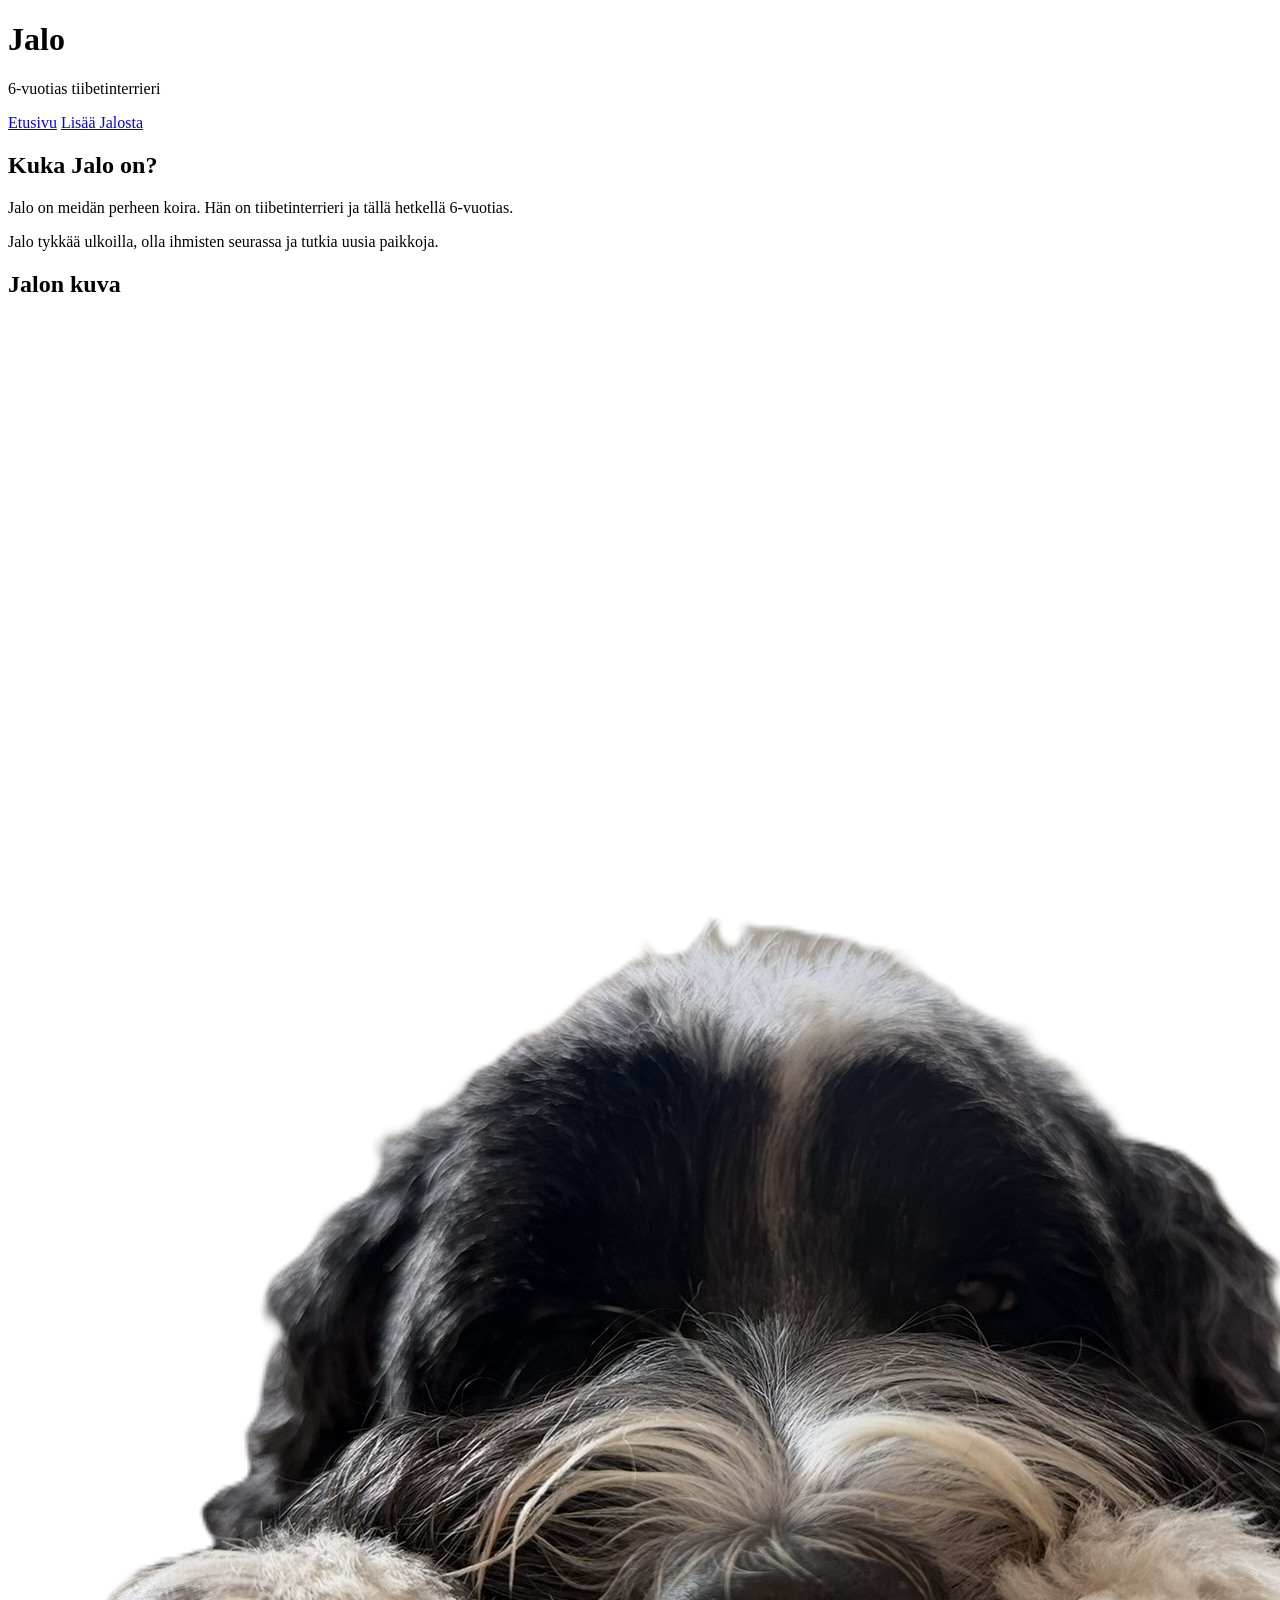
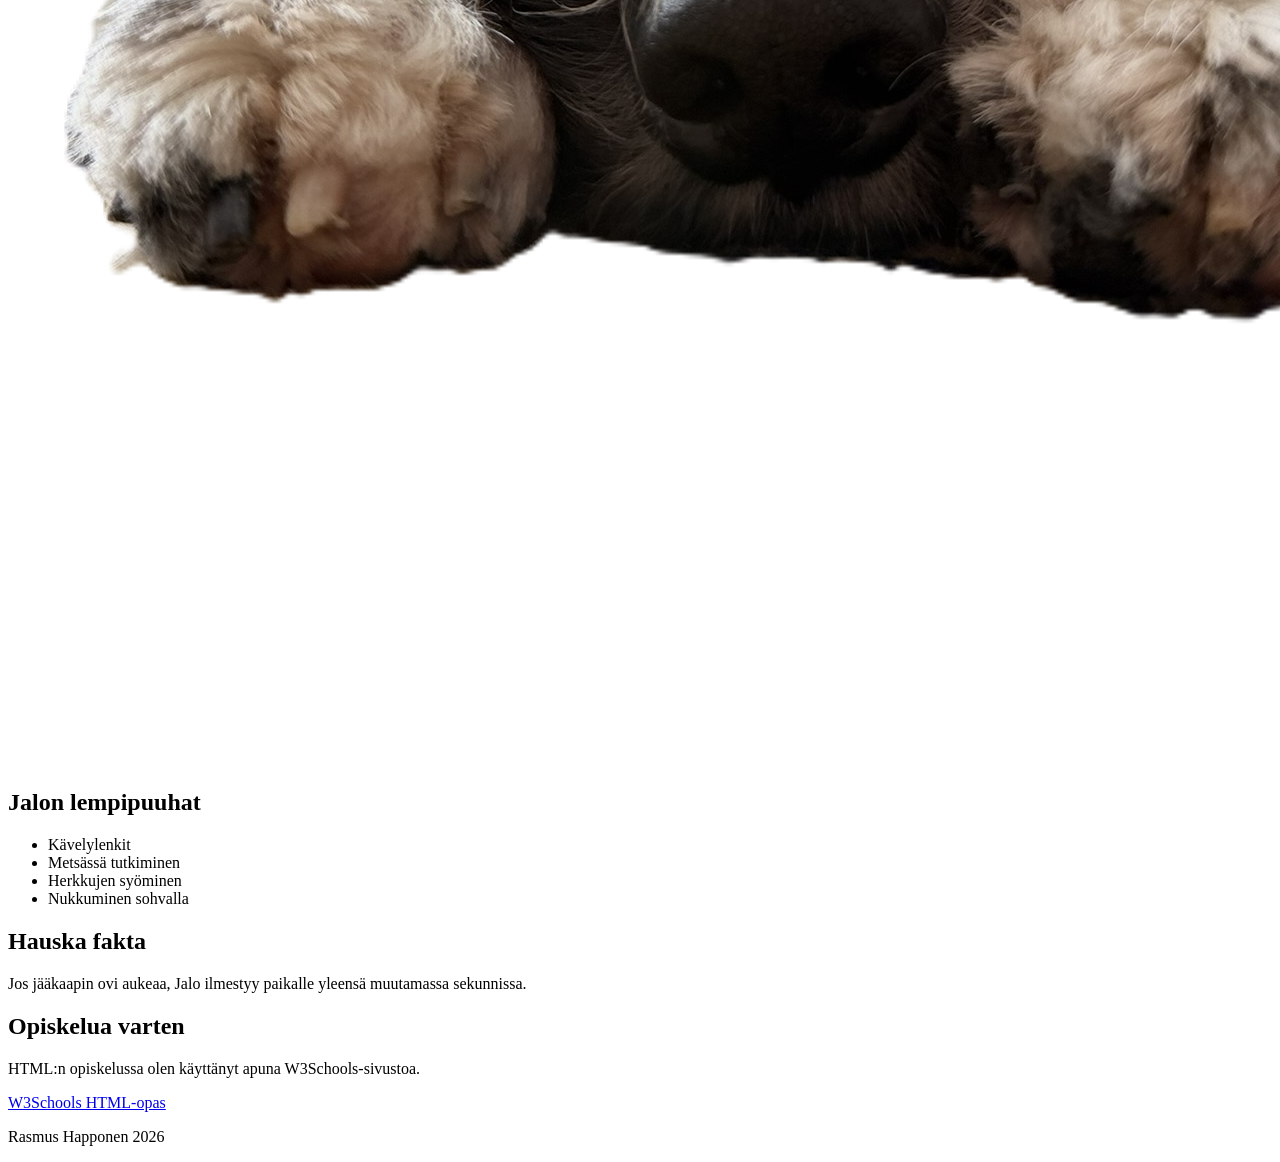
==== index.html @ 2bcfd55b "JSK_Viikko1_abcde" ====
<!DOCTYPE html>
<html lang="fi">

<head>
    <meta charset="UTF-8">
    <title>Jalo</title>
</head>

<body>

    <header>
        <h1>Jalo</h1>
        <p>6-vuotias tiibetinterrieri</p>

        <nav>
            <a href="index.html">Etusivu</a>
            <a href="about.html">Lisää Jalosta</a>
        </nav>
    </header>

    <main>

        <section>
            <h2>Kuka Jalo on?</h2>

            <p>
                Jalo on meidän perheen koira. Hän on
                tiibetinterrieri ja tällä hetkellä 6-vuotias.
            </p>

            <p>
                Jalo tykkää ulkoilla, olla ihmisten seurassa
                ja tutkia uusia paikkoja.
            </p>
        </section>

        <section>
            <h2>Jalon kuva</h2>

            <img src="jalolähikuva.png" alt="">
        </section>

        <section>
            <h2>Jalon lempipuuhat</h2>

            <ul>
                <li>Kävelylenkit</li>
                <li>Metsässä tutkiminen</li>
                <li>Herkkujen syöminen</li>
                <li>Nukkuminen sohvalla</li>
            </ul>
        </section>

        <section>
            <h2>Hauska fakta</h2>

            <p>
                Jos jääkaapin ovi aukeaa, Jalo ilmestyy paikalle
                yleensä muutamassa sekunnissa.
            </p>
        </section>

        <section>
            <h2>Opiskelua varten</h2>

            <p>
                HTML:n opiskelussa olen käyttänyt apuna
                W3Schools-sivustoa.
            </p>

            <a href="https://www.w3schools.com/html/">
                W3Schools HTML-opas
            </a>
        </section>

    </main>

    <footer>
        <p>Rasmus Happonen 2026</p>
    </footer>

</body>

</html>
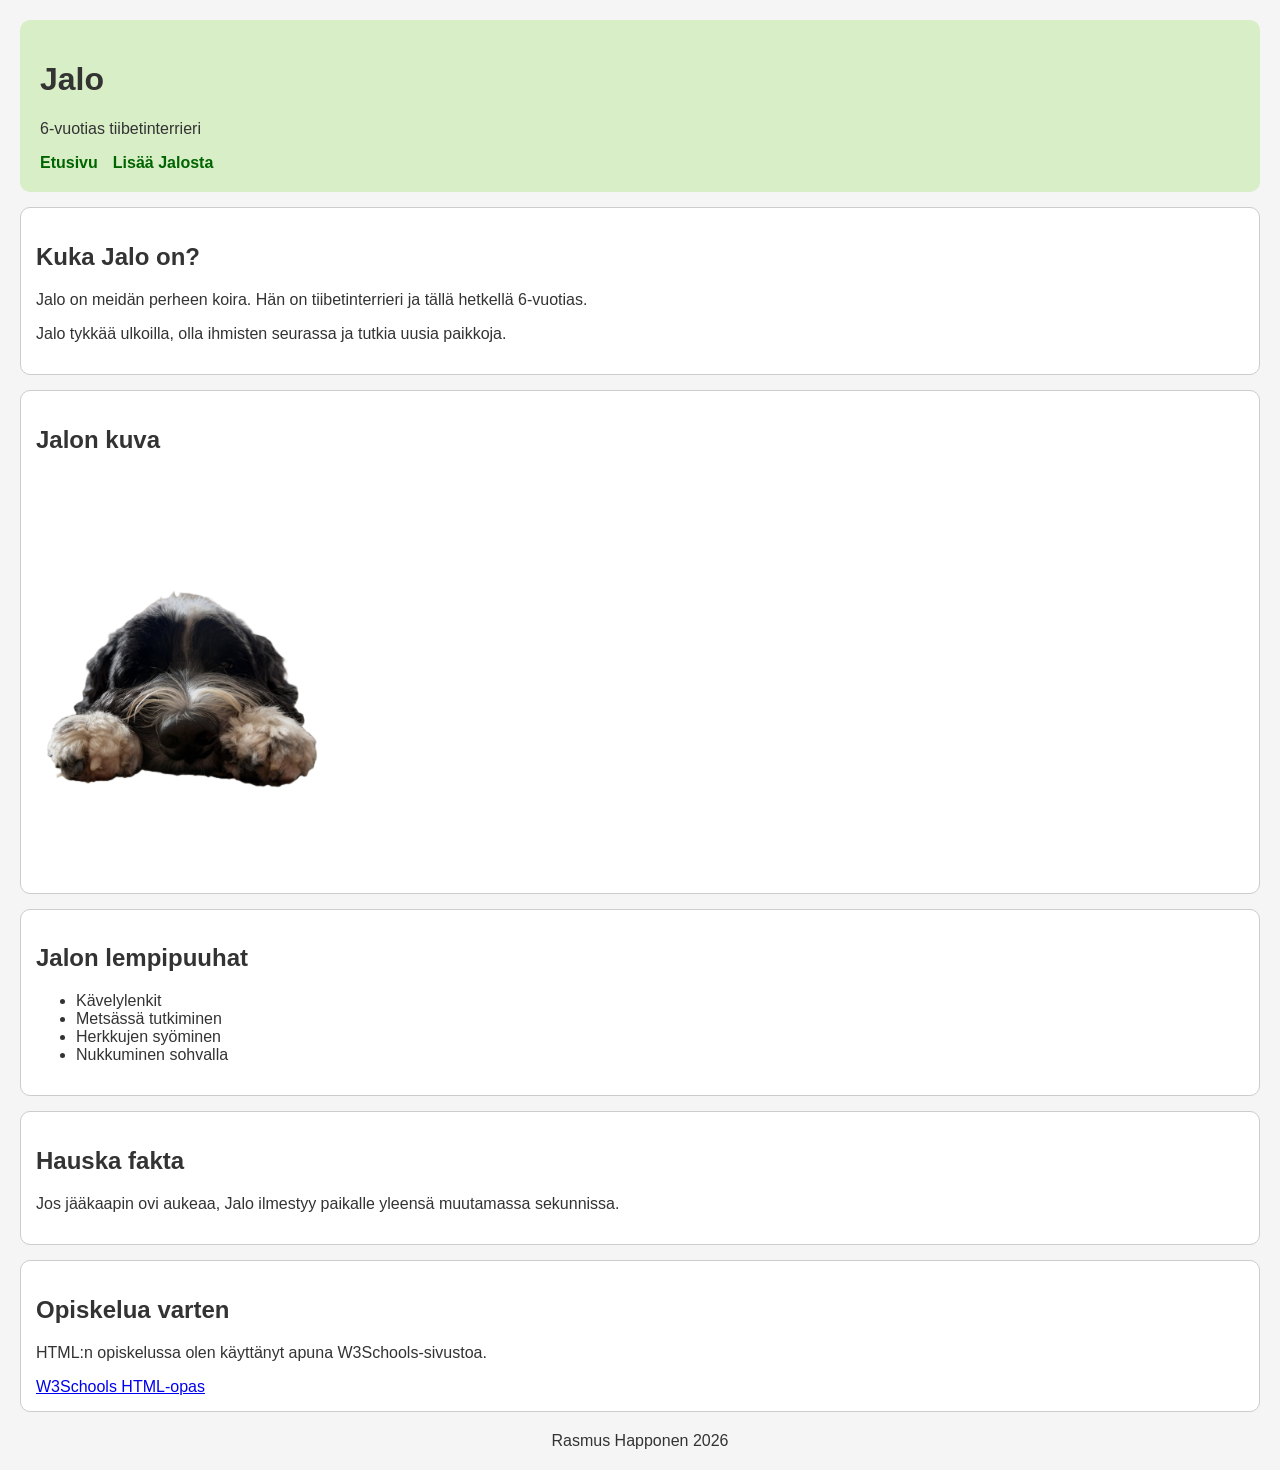
==== commit 7f67e55d: "JSK_Viikko2_abcde" ====
--- a/index.html
+++ b/index.html
@@ -4,6 +4,7 @@
 <head>
     <meta charset="UTF-8">
     <title>Jalo</title>
+    <link rel="stylesheet" href="style.css">
 </head>
 
 <body>
@@ -37,7 +38,8 @@
         <section>
             <h2>Jalon kuva</h2>
 
-            <img src="jalolähikuva.png" alt="">
+            <img src="jalolähikuva.png" alt="Jalo">
+
         </section>
 
         <section>
--- a/style.css
+++ b/style.css
@@ -0,0 +1,63 @@
+body {
+    font-family: Arial, sans-serif;
+    background-color: #f5f5f5;
+    color: #333;
+    margin: 20px;
+}
+
+header {
+    background-color: #d8eec7;
+    padding: 20px;
+    border-radius: 10px;
+}
+
+nav {
+    display: flex;
+    gap: 15px;
+    margin-top: 10px;
+}
+
+nav a {
+    text-decoration: none;
+    color: darkgreen;
+    font-weight: bold;
+}
+
+nav a:hover {
+    color: orange;
+}
+
+section {
+    background-color: white;
+    padding: 15px;
+    margin-top: 15px;
+    border: 1px solid #ccc;
+    border-radius: 10px;
+}
+
+img {
+    max-width: 300px;
+    border-radius: 10px;
+}
+
+footer {
+    margin-top: 20px;
+    text-align: center;
+}
+
+/* Responsiivisuus */
+
+@media (max-width: 600px) {
+
+    body {
+        margin: 10px;
+    }
+
+    nav {
+        flex-direction: column;
+    }
+
+    img {
+        max-width: 100%;
+    }
+}
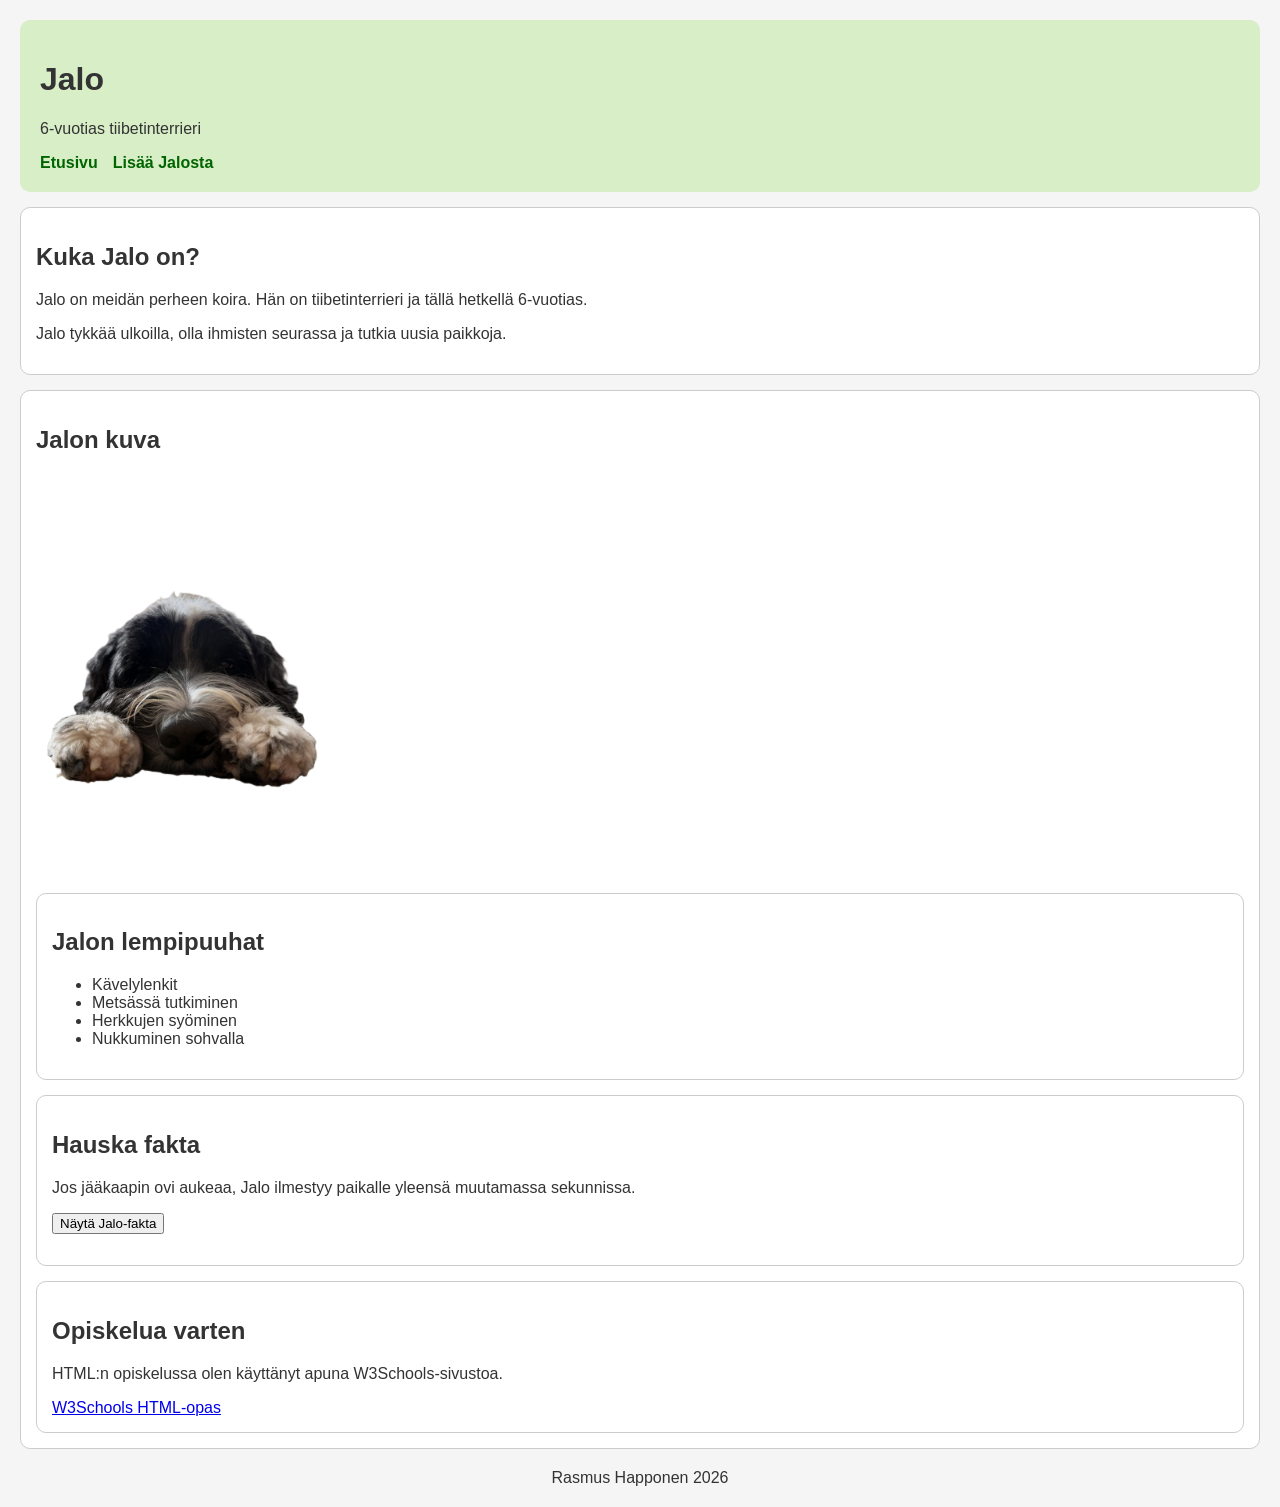
==== commit 4a1692fd: "JSK_Viikko3_abcde" ====
--- a/index.html
+++ b/index.html
@@ -38,9 +38,7 @@
         <section>
             <h2>Jalon kuva</h2>
 
-            <img src="jalolähikuva.png" alt="Jalo">
-
-        </section>
+            <img src="jalolähikuva.png"section>
 
         <section>
             <h2>Jalon lempipuuhat</h2>
@@ -60,6 +58,10 @@
                 Jos jääkaapin ovi aukeaa, Jalo ilmestyy paikalle
                 yleensä muutamassa sekunnissa.
             </p>
+
+            <button id="faktaNappi">Näytä Jalo-fakta</button>
+
+            <p id="tulos"></p>
         </section>
 
         <section>
@@ -81,6 +83,8 @@
         <p>Rasmus Happonen 2026</p>
     </footer>
 
+    <script src="script.js"></script>
+
 </body>
 
 </html>
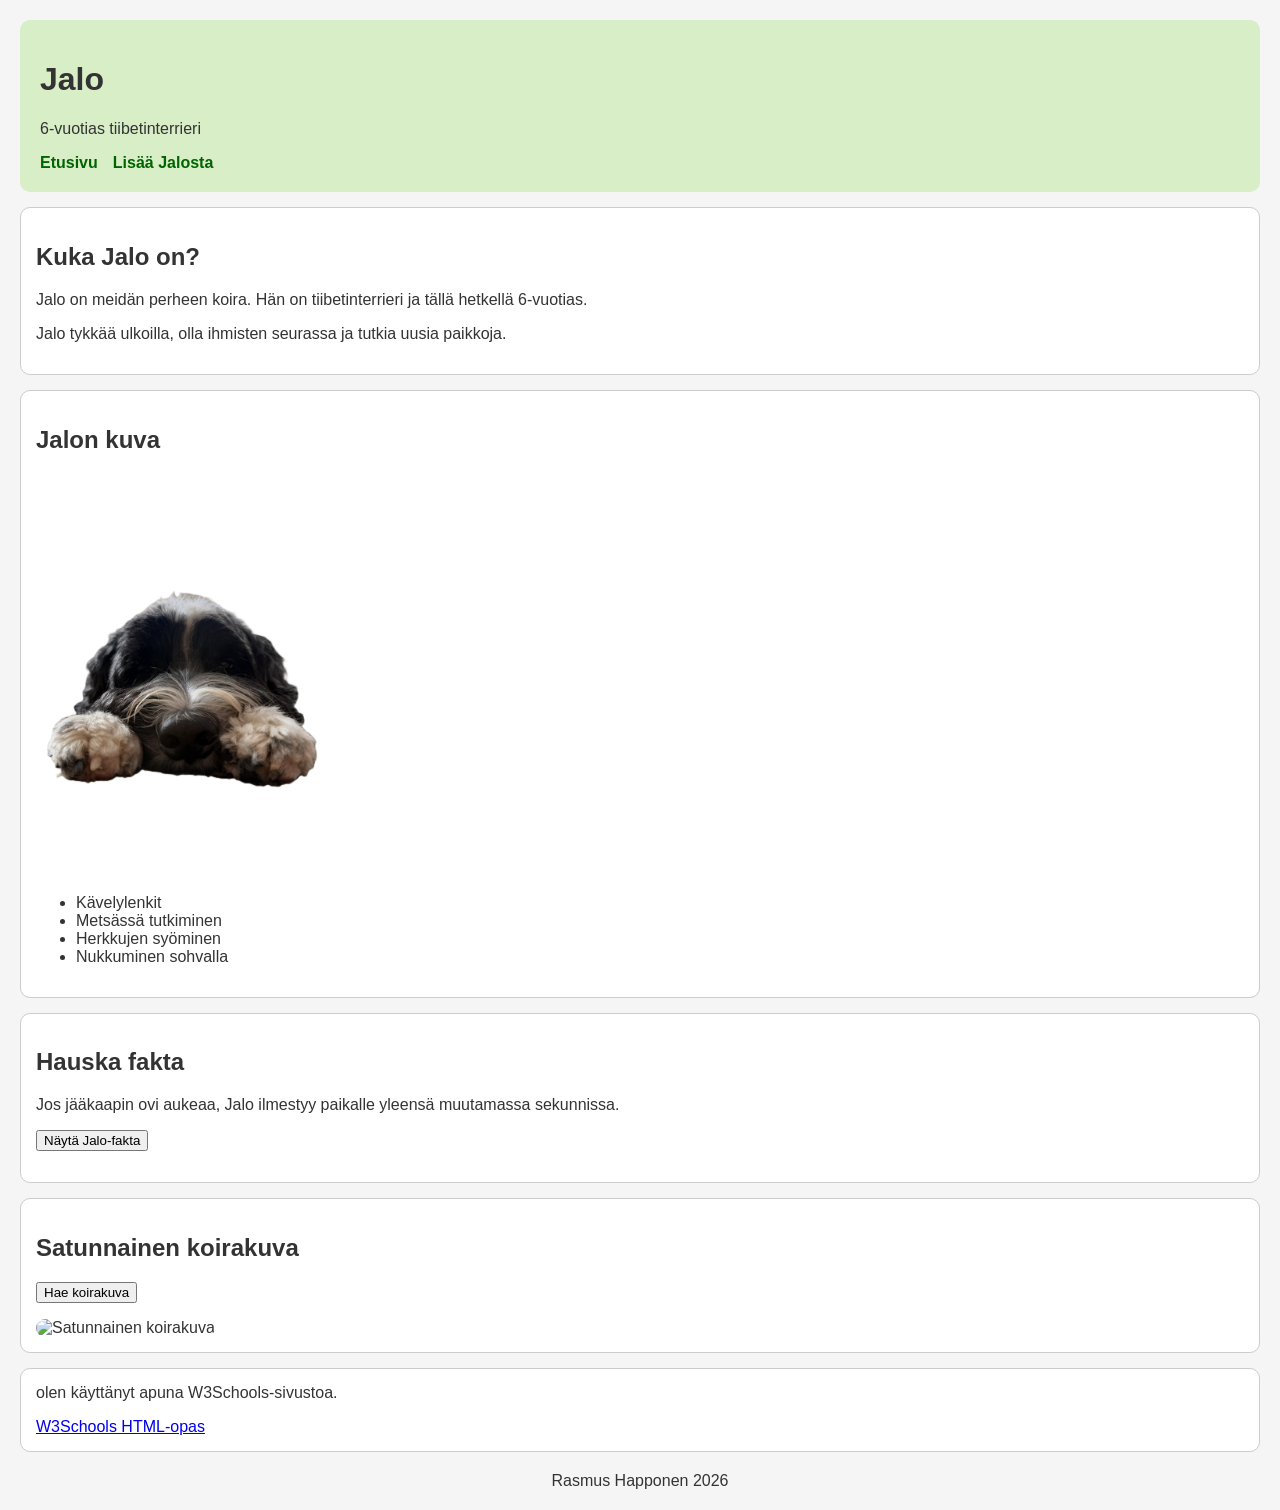
==== commit 2d5162b7: "JSK_Viikko4_abcde" ====
--- a/index.html
+++ b/index.html
@@ -38,10 +38,9 @@
         <section>
             <h2>Jalon kuva</h2>
 
-            <img src="jalolähikuva.png"section>
-
-        <section>
-            <h2>Jalon lempipuuhat</h2>
+            <img src="jalolähikuva.png"
+                 alt="Jalo, 6-vuotias tiibetinterrieri">
+        
 
             <ul>
                 <li>Kävelylenkit</li>
@@ -65,10 +64,19 @@
         </section>
 
         <section>
-            <h2>Opiskelua varten</h2>
+            <h2>Satunnainen koirakuva</h2>
 
-            <p>
-                HTML:n opiskelussa olen käyttänyt apuna
+            <button id="koiraNappi">Hae koirakuva</button>
+
+            <p id="tila"></p>
+
+            <img id="koiraKuva"
+                 src=""
+                 alt="Satunnainen koirakuva">
+        </section>
+
+        <section>
+ olen käyttänyt apuna
                 W3Schools-sivustoa.
             </p>
 
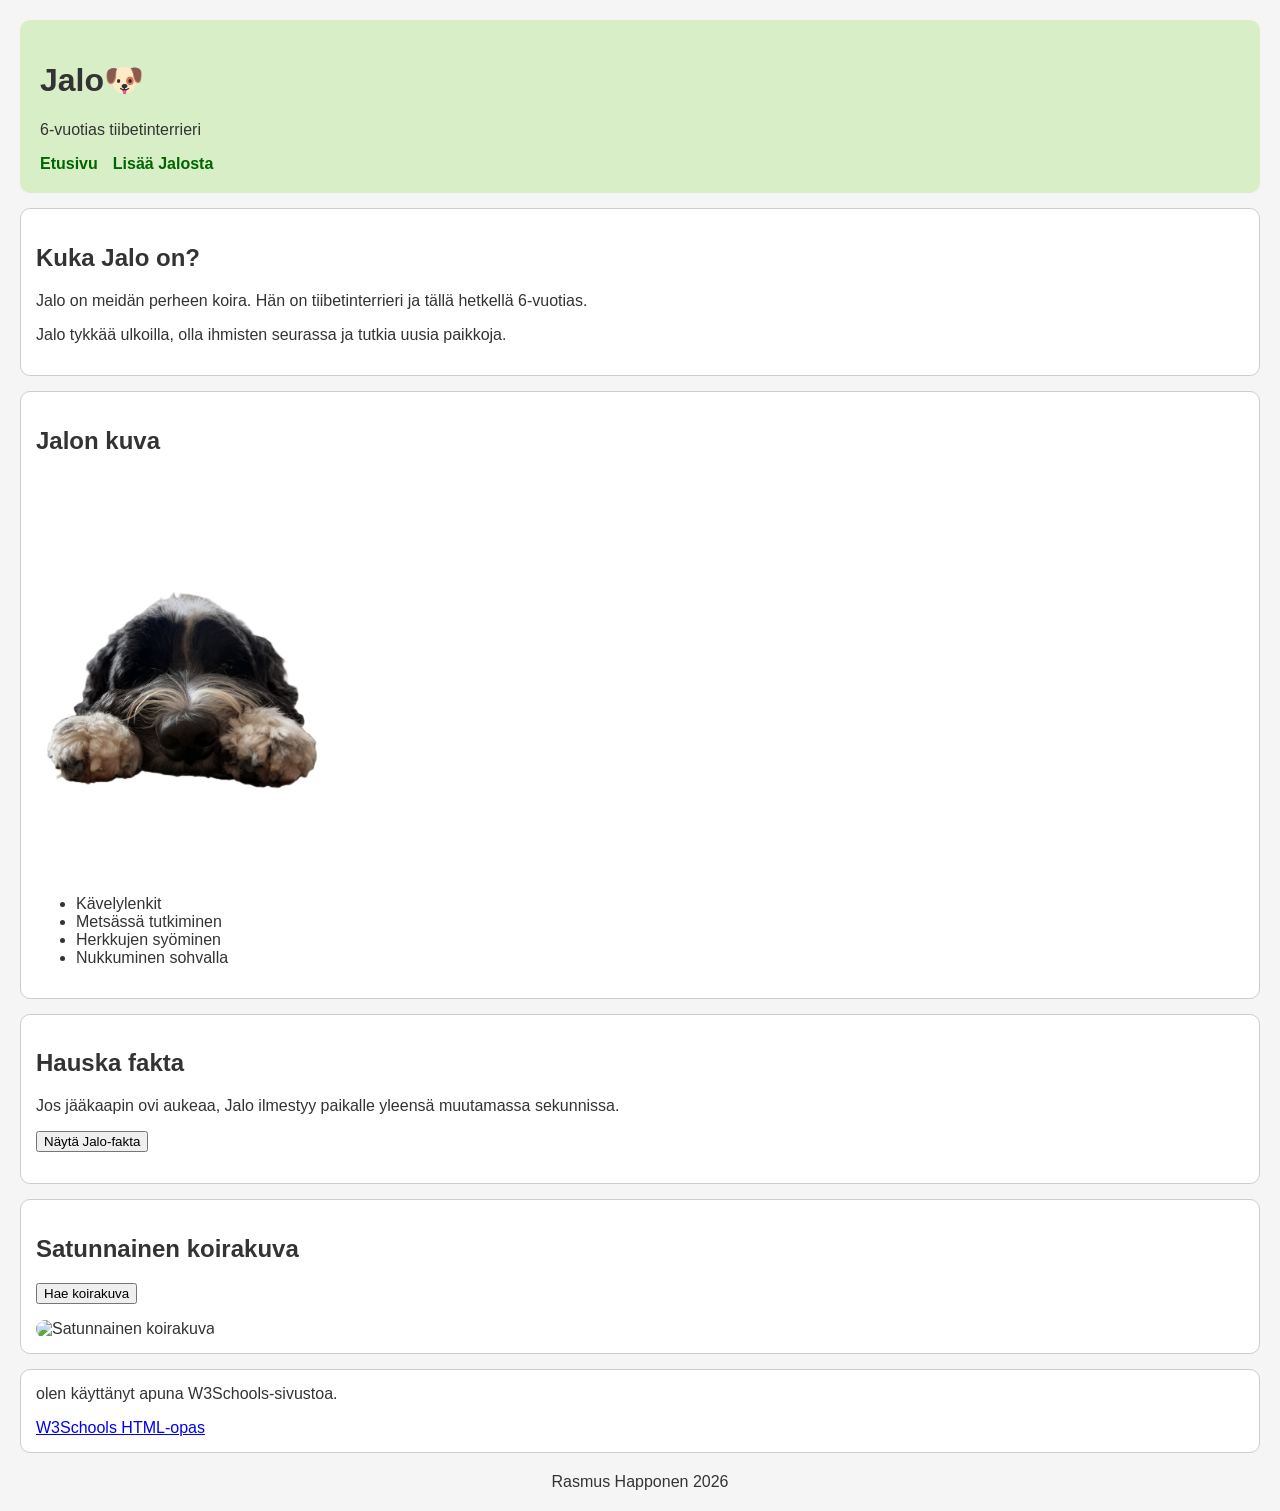
==== commit 99a274b6: "Viikko 5 CI-CD testi Header h1 lisätty emoji" ====
--- a/index.html
+++ b/index.html
@@ -10,7 +10,7 @@
 <body>
 
     <header>
-        <h1>Jalo</h1>
+        <h1>Jalo🐶</h1>
         <p>6-vuotias tiibetinterrieri</p>
 
         <nav>
@@ -95,4 +95,4 @@
 
 </body>
 
-</html>+</html>
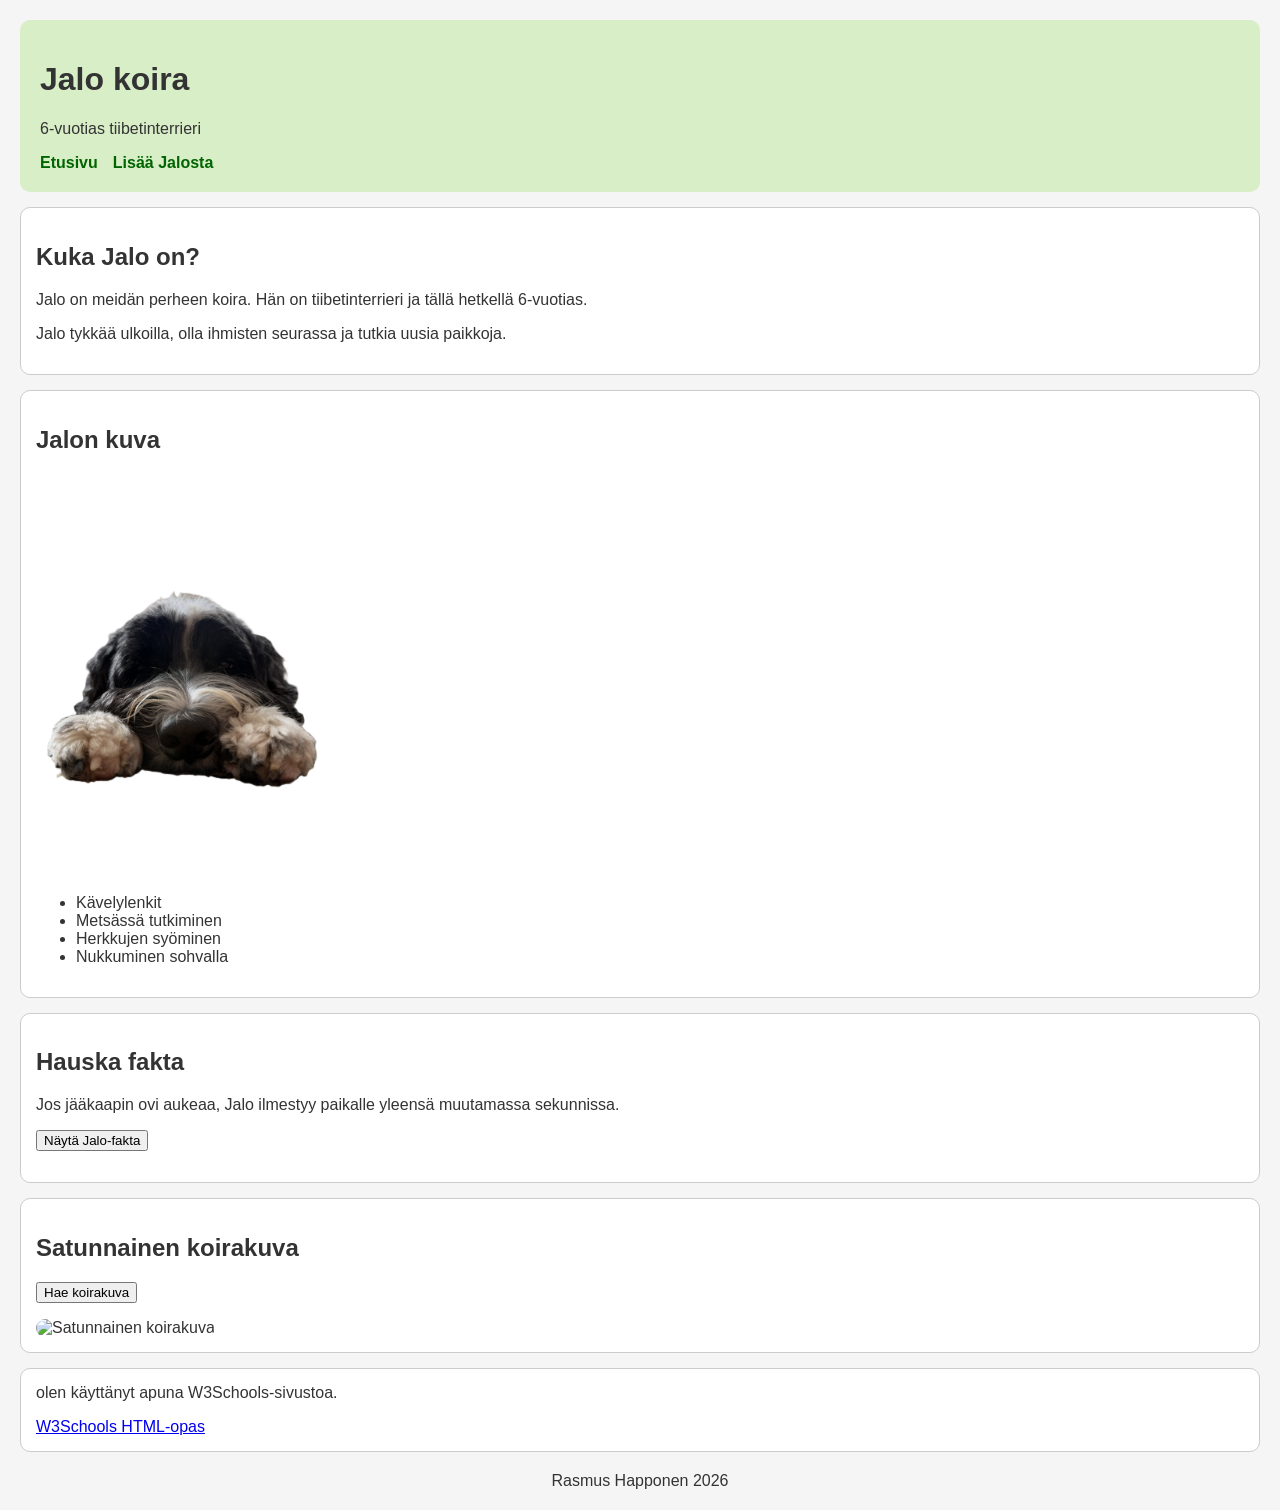
==== commit 8e3f45e3: "jsk viikko 5 vaihdettu otsikkoa" ====
--- a/index.html
+++ b/index.html
@@ -10,7 +10,7 @@
 <body>
 
     <header>
-        <h1>Jalo🐶</h1>
+        <h1>Jalo koira</h1>
         <p>6-vuotias tiibetinterrieri</p>
 
         <nav>
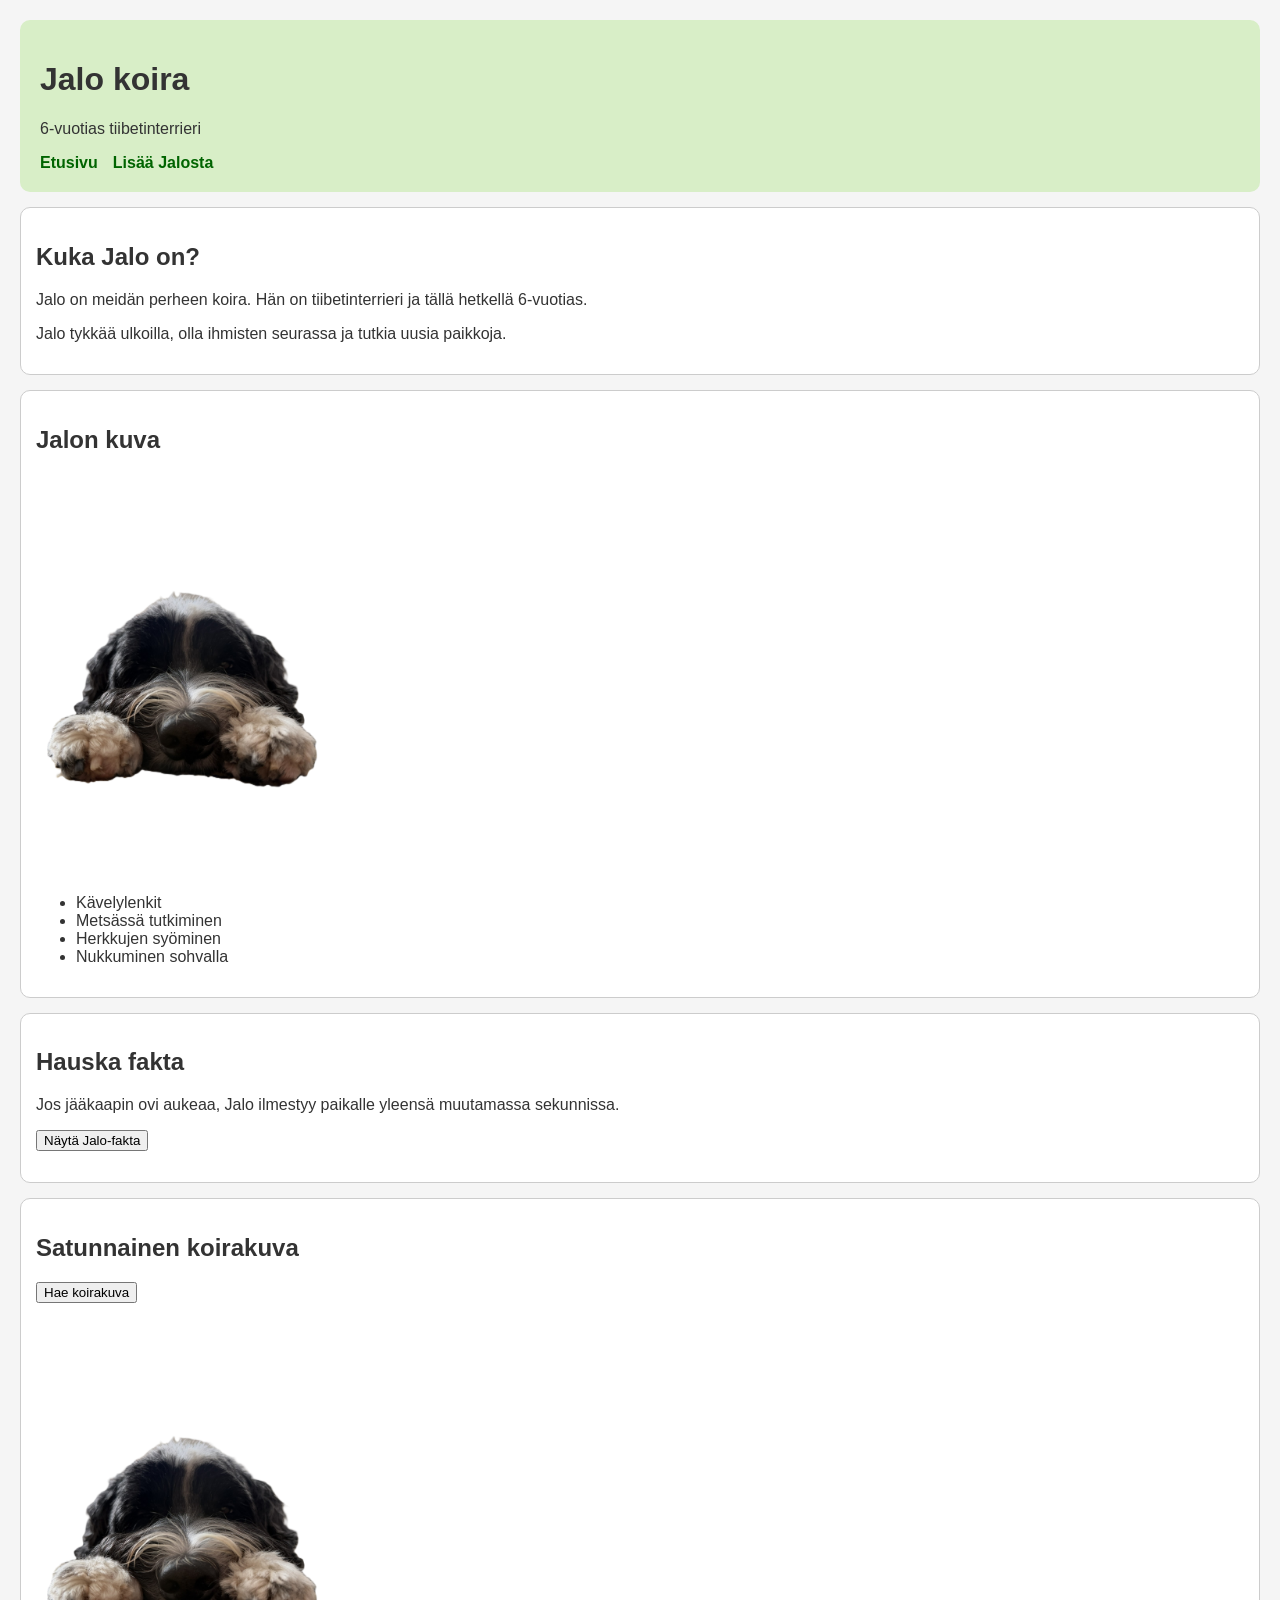
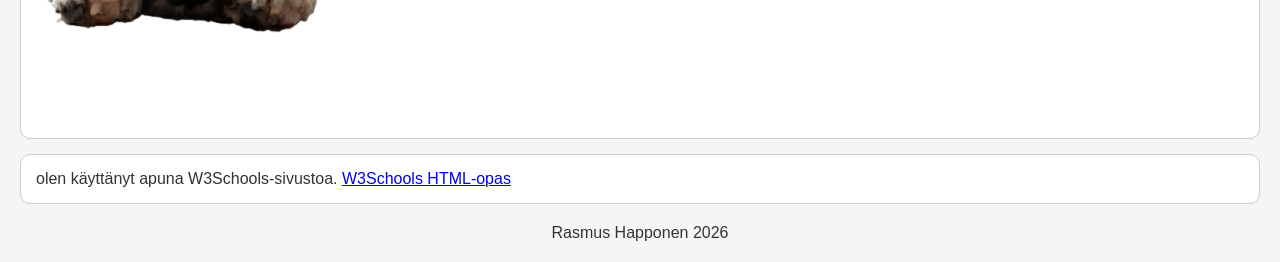
==== commit 66c0ecd4: "jsk viikko 5 validator w3 korjaukset" ====
--- a/index.html
+++ b/index.html
@@ -71,14 +71,13 @@
             <p id="tila"></p>
 
             <img id="koiraKuva"
-                 src=""
+                 src="jalolähikuva.png"
                  alt="Satunnainen koirakuva">
         </section>
 
         <section>
  olen käyttänyt apuna
                 W3Schools-sivustoa.
-            </p>
 
             <a href="https://www.w3schools.com/html/">
                 W3Schools HTML-opas
